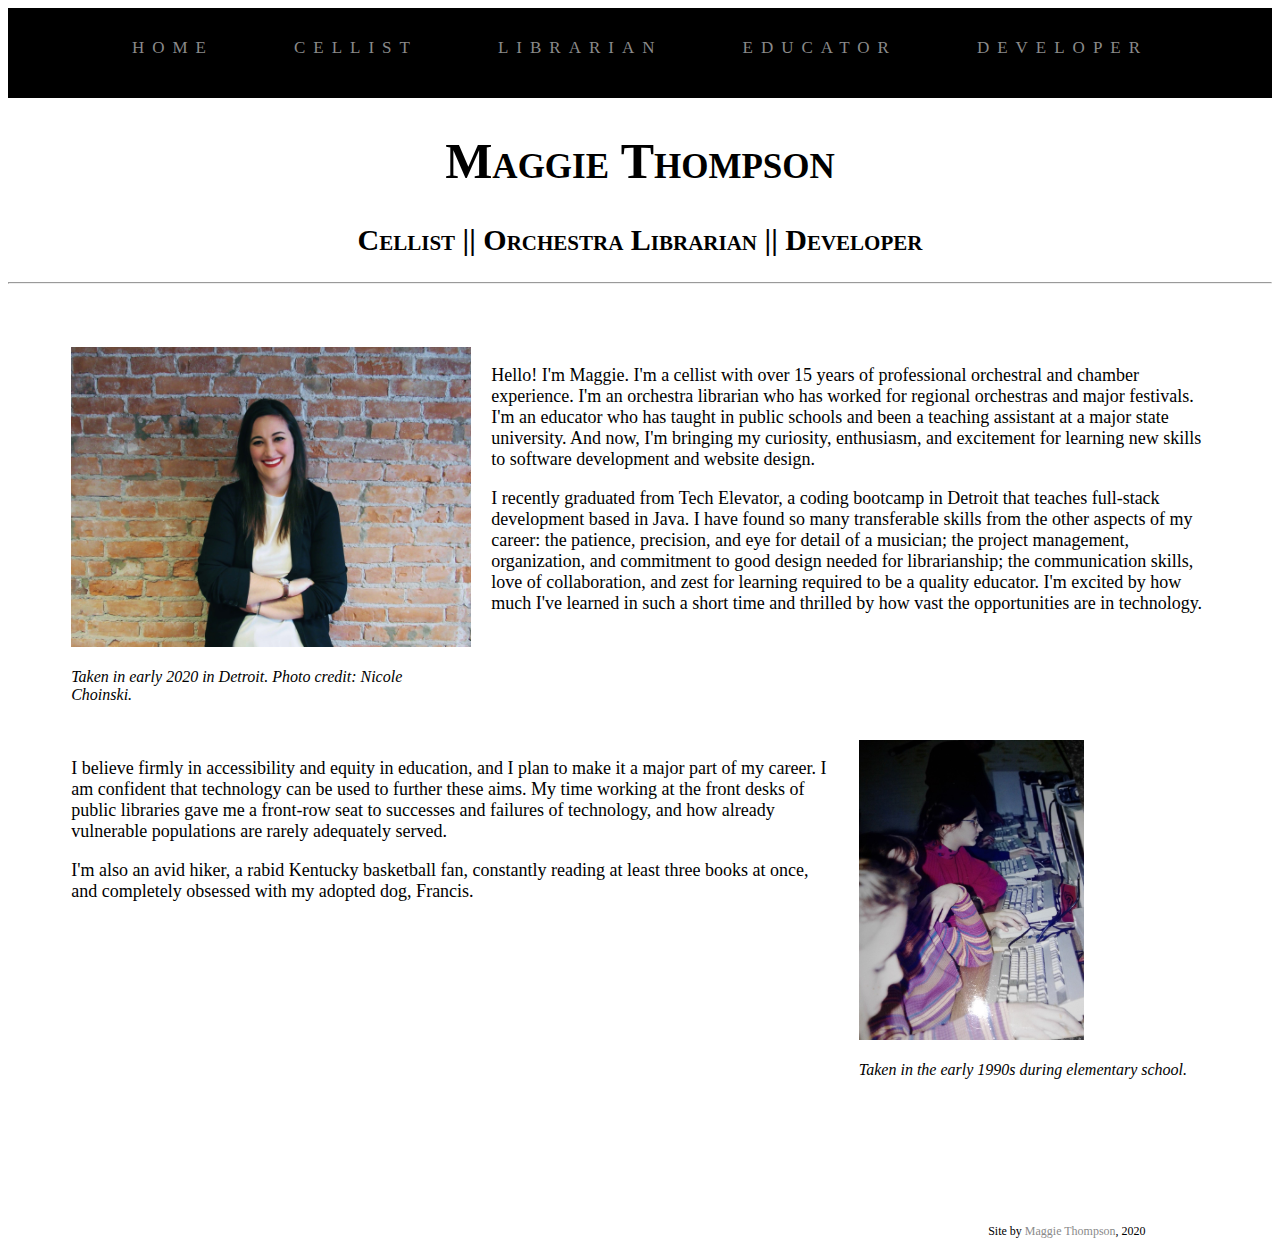
==== index.html @ 03f50238 "done for today" ====
<!DOCTYPE html>
<html>

<head>
    <title>Home</title>
    <link rel="stylesheet" type="text/css" href="site.css">
</head>

<body>
    <div class="site-wrapper">
        <div class="nav-wrapper">
            <div class="left-side">
                <div class="nav-link-wrapper">
                    <a href="index.html">Home</a>
                </div>
                <div class="nav-link-wrapper">
                    <a href="cellist.html">Cellist</a>
                </div>
                <div class="nav-link-wrapper">
                    <a href="librarian.html">Librarian</a>
                </div>
                <div class="nav-link-wrapper">
                    <a href="educator.html">Educator</a>
                </div>
                <div class="nav-link-wrapper">
                    <a href="developer.html">Developer</a>
                </div>
            </div>
        </div>

    <h1>Maggie Thompson</h1>
    <h2>Cellist || Orchestra Librarian || Developer</h2>
    <hr>
    <div id="home-block">
        <div id="#home-img1">
            <img src="img/teportrait.JPG" alt="A woman in a suit jacket with arms folded stands smiling in front of a brick wall.">
            <p id="caption">Taken in early 2020 in Detroit. Photo credit: Nicole Choinski.</p>
        </div>
        <div id="hp1">
            <p>Hello! I'm Maggie. I'm a cellist with over 15 years of professional orchestral and chamber experience. I'm an orchestra 
                librarian who has worked for regional orchestras and major festivals. I'm an educator who has taught in public schools 
                and been a teaching assistant at a major state university. And now, I'm bringing my curiosity, enthusiasm, and excitement
                for learning new skills to software development and website design.
            </p>
            <p>I recently graduated from Tech Elevator, a coding bootcamp in Detroit that teaches full-stack development based in Java. 
                I have found so many transferable skills from the other aspects of my career: the patience, precision, and eye for detail 
                of a musician; the project management, organization, and commitment to good design needed for librarianship; the communication
                skills, love of collaboration, and zest for learning required to be a quality educator. I'm excited by how much I've learned
                in such a short time and thrilled by how vast the opportunities are in technology.
            </p>
        </div>
        <div id="#home-img2">
            <img src="img/kiddev.JPG" alt="A child sits at an old-fashioned computer, surrounded by classmates.">
            <p id="caption">Taken in the early 1990s during elementary school.</p>
        </div>
        <div id="hp2">
           <p>I believe firmly in accessibility and equity in education, and I plan to make it a major part of my career. I am confident 
                that technology can be used to further these aims. My time working at the front desks of public libraries gave me a front-row 
                seat to successes and failures of technology, and how already vulnerable populations are rarely adequately served.
            </p>
            <p>I'm also an avid hiker, a rabid Kentucky basketball fan, constantly reading at least three books at once, and completely obsessed 
                with my adopted dog, Francis.
            </p>
        </div>
    </div>

<!-- footer and end tags-->
    <br><br><br>
    <div class="footer">
        <p>Site by <a href="index.html">Maggie Thompson</a>, 2020</p>
    </div>

</div>
</body>
</html>
---- site.css ----
* {
    font-family: "Palatino Linotype", "Book Antiqua", Palatino, serif;
}

/* navbar */

.nav-wrapper {
    background-color: black;
    display: flex;
	flex-direction: row;
    padding: 30px;
}

.left-side {
    display: flex;
    margin: auto;
}

.nav-wrapper > .left-side > div {
    margin: auto;
    padding: 0px 40px;
    font-size: 17px;
    text-transform: uppercase;
    letter-spacing: 8px;
}

.nav-link-wrapper {
    height: 30px;
}

.nav-link-wrapper a {
    color: #8a8a8a;
    text-decoration: none;
}

.nav-link-wrapper a:hover {
    color: white;
}

.footer {
    text-align: right;
    font-size: 12px;
    margin-right: 10%;
}

h1 {
    font-size: 50px;
    text-align: center;
    font-variant: small-caps;
}

h2 {
    font-size: 30px;
    text-align: center;
    font-variant: small-caps;
}

h3 {
    font-size: 25px;
}

.textblock {
    font-size: 18px;
    margin: 50px;
}

button {
    background-color: black;
    color: white;
    border-radius: 25px;
    height: 25px;
    border: none !important;
}

a {
    color: #8a8a8a;
    text-decoration: none;
}

a:hover {
    color: #271a6e;
    text-decoration: none;
}

img {
    height: 300px;
}

/* home */

#home-block {
    font-size: 18px;
    margin: 5%;
    display: grid;
    grid-gap: 20px;
    grid-template-columns: 1fr 1fr 1fr;
    grid-template-areas:
        "h-img1 hp1 hp1"
        "hp2 hp2 h-img2";
}

#home-img1 {
    height: 350px;
    grid-area: h-img1;
}

#home-img2 {
    height: 350px;
    grid-area: h-img2;
}

#hp1 {
    grid-area: hp1;
}

#hp2 {
    grid-area: hp2;
}

/* cellist */

#cellist-block {
    font-size: 18px;
    margin: 5%;
    display: grid;
    grid-template-columns: 1fr 1fr 1fr;
    grid-template-areas:
        "c-img1 cp1 cp1"
        "cp2 cp2 c-img2"
        "c-img3 cp3 cp3";
}

#cp1 {
    grid-area: cp1;
}

#cp2 {
    grid-area: cp2;
}

#cp3 {
    grid-area: cp3;
}

#cello-img1 {
    height: 350px;
    grid-area: c-img1;
}

#cello-img2 {
    height: 350px;
    grid-area: c-img2;
}

#caption {
    font-size: 16px;
    width: 400px;
    font-style: italic;
}


/* librarian */

#librarian-block {
    font-size: 18px;
    margin: 5%;
    display: grid;
    grid-gap: 20px;
    grid-template-columns: 1fr 1fr 1fr;
    grid-template-areas:
        "img1 lp1 lp1"
        "lp2 lp2 img2"
        "img3 lp3 lp3";
}

#lp1 {
    grid-area: lp1;
}

#lp2 {
    grid-area: lp2;
}

#lp3 {
    grid-area: lp3;
}

#library-img1 {
    height: 350px;
    grid-area: img1;
}

#library-img2 {
    height: 350px;
    grid-area: img2;
}

#library-img3 {
    height: 350px;
    grid-area: img3;
}

#caption {
    font-size: 16px;
    width: 400px;
    font-style: italic;
}


/* educator */

.educator-block {
    font-size: 18px;
    margin: 5%;
    display: grid;
    grid-gap: 20px;
    grid-template-columns: 1fr 1fr 1fr;
    grid-template-areas:
        "ep1 ep1 ep1"
        "e-img ep2 ep2";
}

#ep1 {
    grid-area: ep1;
}

#ep2 {
    grid-area: ep2;
}

#educator-img {
    height: 350px;
    grid-area: e-img;
}

#caption {
    font-size: 16px;
    width: 350px;
    font-style: italic;
}
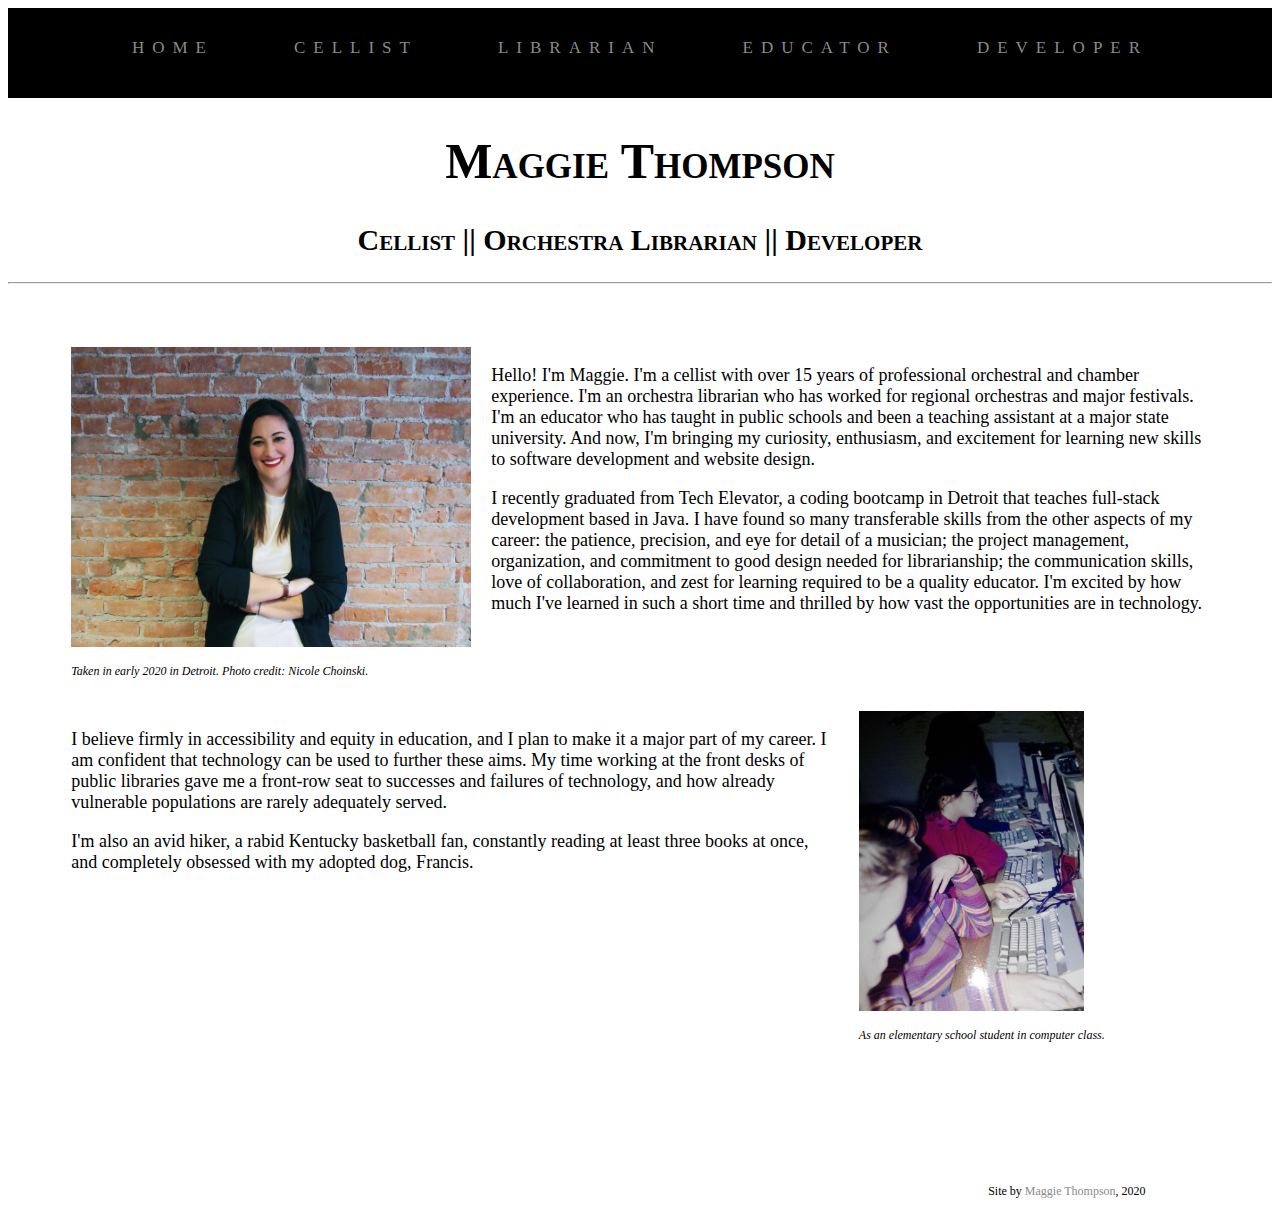
==== commit c81fe699: "updates" ====
--- a/index.html
+++ b/index.html
@@ -51,7 +51,7 @@
         </div>
         <div id="#home-img2">
             <img src="img/kiddev.JPG" alt="A child sits at an old-fashioned computer, surrounded by classmates.">
-            <p id="caption">Taken in the early 1990s during elementary school.</p>
+            <p id="caption">As an elementary school student in computer class.</p>
         </div>
         <div id="hp2">
            <p>I believe firmly in accessibility and equity in education, and I plan to make it a major part of my career. I am confident 
--- a/site.css
+++ b/site.css
@@ -1,5 +1,9 @@
 * {
     font-family: "Palatino Linotype", "Book Antiqua", Palatino, serif;
+}
+
+hr {
+    background-color: #AF9164;
 }
 
 /* navbar */
@@ -72,6 +76,10 @@
     border: none !important;
 }
 
+button:hover {
+    background-color: #AF9164;
+}
+
 a {
     color: #8a8a8a;
     text-decoration: none;
@@ -153,7 +161,7 @@
 }
 
 #caption {
-    font-size: 16px;
+    font-size: 12px;
     width: 400px;
     font-style: italic;
 }
@@ -165,12 +173,12 @@
     font-size: 18px;
     margin: 5%;
     display: grid;
-    grid-gap: 20px;
     grid-template-columns: 1fr 1fr 1fr;
     grid-template-areas:
         "img1 lp1 lp1"
         "lp2 lp2 img2"
-        "img3 lp3 lp3";
+        "img3 lp3 lp3"
+        "lp4 lp4 lp4";
 }
 
 #lp1 {
@@ -185,6 +193,10 @@
     grid-area: lp3;
 }
 
+#lp4 {
+    grid-area: lp4;
+}
+
 #library-img1 {
     height: 350px;
     grid-area: img1;
@@ -201,7 +213,7 @@
 }
 
 #caption {
-    font-size: 16px;
+    font-size: 12px;
     width: 400px;
     font-style: italic;
 }
@@ -213,7 +225,6 @@
     font-size: 18px;
     margin: 5%;
     display: grid;
-    grid-gap: 20px;
     grid-template-columns: 1fr 1fr 1fr;
     grid-template-areas:
         "ep1 ep1 ep1"
@@ -234,7 +245,14 @@
 }
 
 #caption {
-    font-size: 16px;
+    font-size: 12px;
     width: 350px;
     font-style: italic;
+}
+
+/* developer */
+
+#detailsCap4 > img {
+    margin: 5px 20px;
+    height: 400px;
 }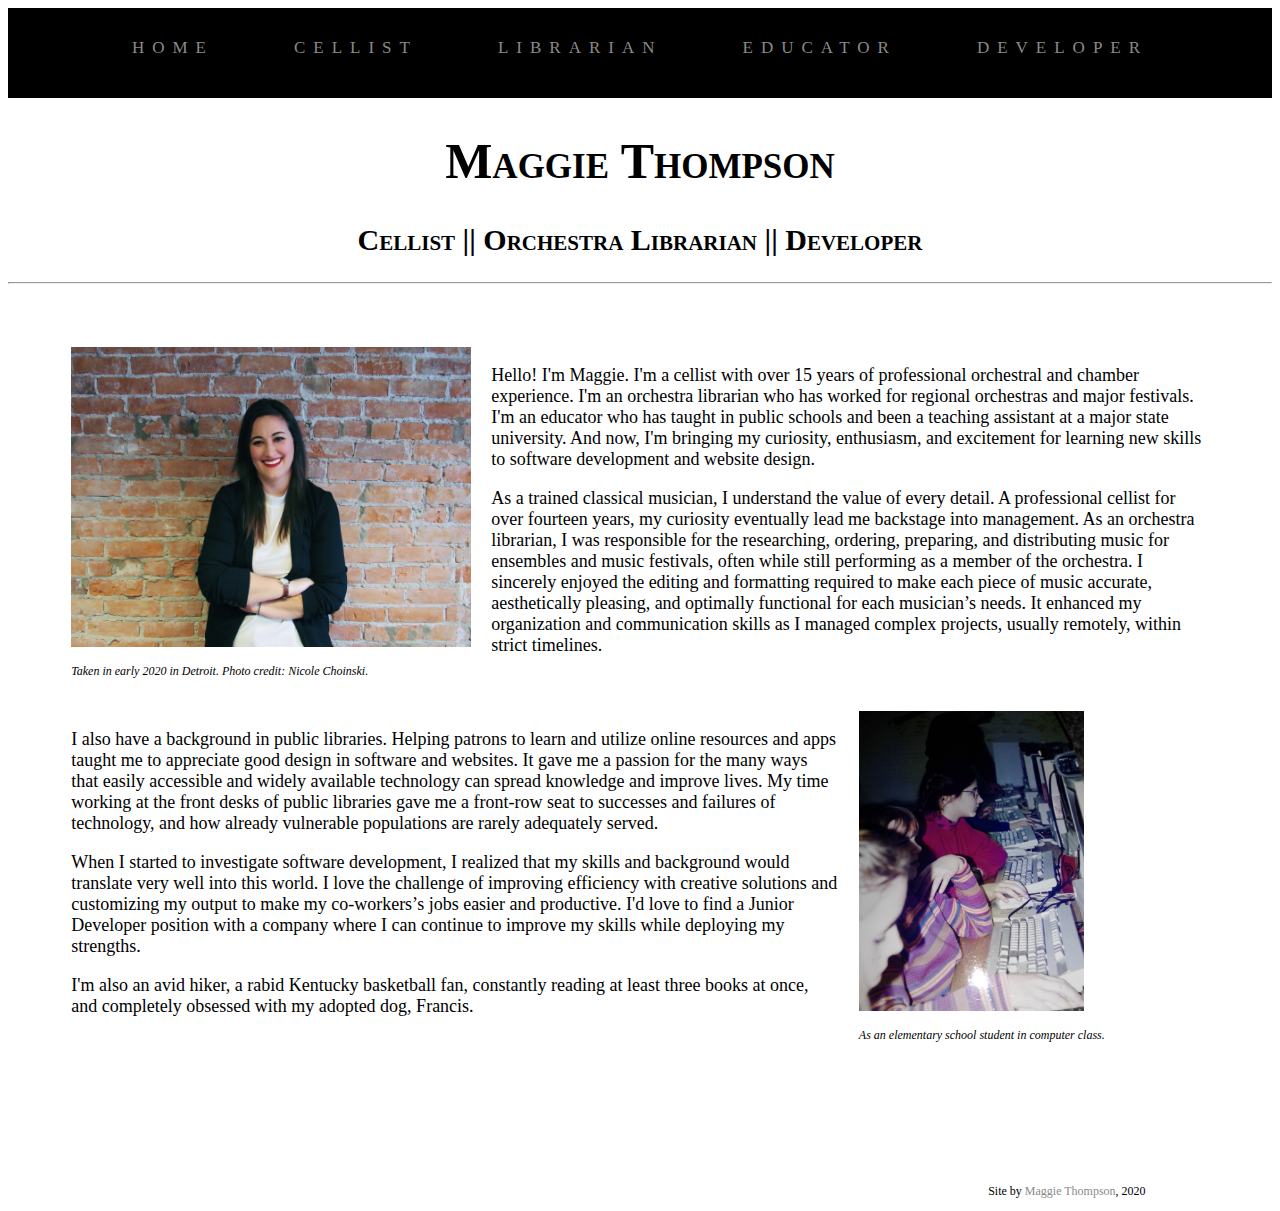
==== commit 25fe6ca3: "updated links" ====
--- a/index.html
+++ b/index.html
@@ -42,22 +42,29 @@
                 and been a teaching assistant at a major state university. And now, I'm bringing my curiosity, enthusiasm, and excitement
                 for learning new skills to software development and website design.
             </p>
-            <p>I recently graduated from Tech Elevator, a coding bootcamp in Detroit that teaches full-stack development based in Java. 
-                I have found so many transferable skills from the other aspects of my career: the patience, precision, and eye for detail 
-                of a musician; the project management, organization, and commitment to good design needed for librarianship; the communication
-                skills, love of collaboration, and zest for learning required to be a quality educator. I'm excited by how much I've learned
-                in such a short time and thrilled by how vast the opportunities are in technology.
-            </p>
+            <p>As a trained classical musician, I understand the value of every detail. A professional cellist for over fourteen years, my 
+                curiosity eventually lead me backstage into management. As an orchestra librarian, I was responsible for the researching, ordering, 
+                preparing, and distributing music for ensembles and music festivals, often while still performing as a member of the orchestra. I 
+                sincerely enjoyed the editing and formatting required to make each piece of music accurate, aesthetically pleasing, and optimally 
+                functional for each musician’s needs. It enhanced my organization and communication skills as I managed complex projects, usually 
+                remotely, within strict timelines.</p>
+            
         </div>
         <div id="#home-img2">
             <img src="img/kiddev.JPG" alt="A child sits at an old-fashioned computer, surrounded by classmates.">
             <p id="caption">As an elementary school student in computer class.</p>
         </div>
         <div id="hp2">
-           <p>I believe firmly in accessibility and equity in education, and I plan to make it a major part of my career. I am confident 
-                that technology can be used to further these aims. My time working at the front desks of public libraries gave me a front-row 
-                seat to successes and failures of technology, and how already vulnerable populations are rarely adequately served.
-            </p>
+            <p>I also have a background in public libraries. Helping patrons to learn and utilize online resources and apps taught me to appreciate 
+                good design in software and websites. It gave me a passion for the many ways that easily accessible and widely available technology 
+                can spread knowledge and improve lives. My time working at the front desks of public libraries gave me a front-row 
+                    seat to successes and failures of technology, and how already vulnerable populations are rarely adequately served.
+                </p>
+            <p>
+                When I started to investigate software development, I realized that my skills and background would translate very well into this 
+                world. I love the challenge of improving efficiency with creative solutions and customizing my output to make my co-workers’s jobs 
+                easier and productive. I'd love to find a Junior Developer position with a company where I can continue to improve my skills while 
+                deploying my strengths. </p>
             <p>I'm also an avid hiker, a rabid Kentucky basketball fan, constantly reading at least three books at once, and completely obsessed 
                 with my adopted dog, Francis.
             </p>
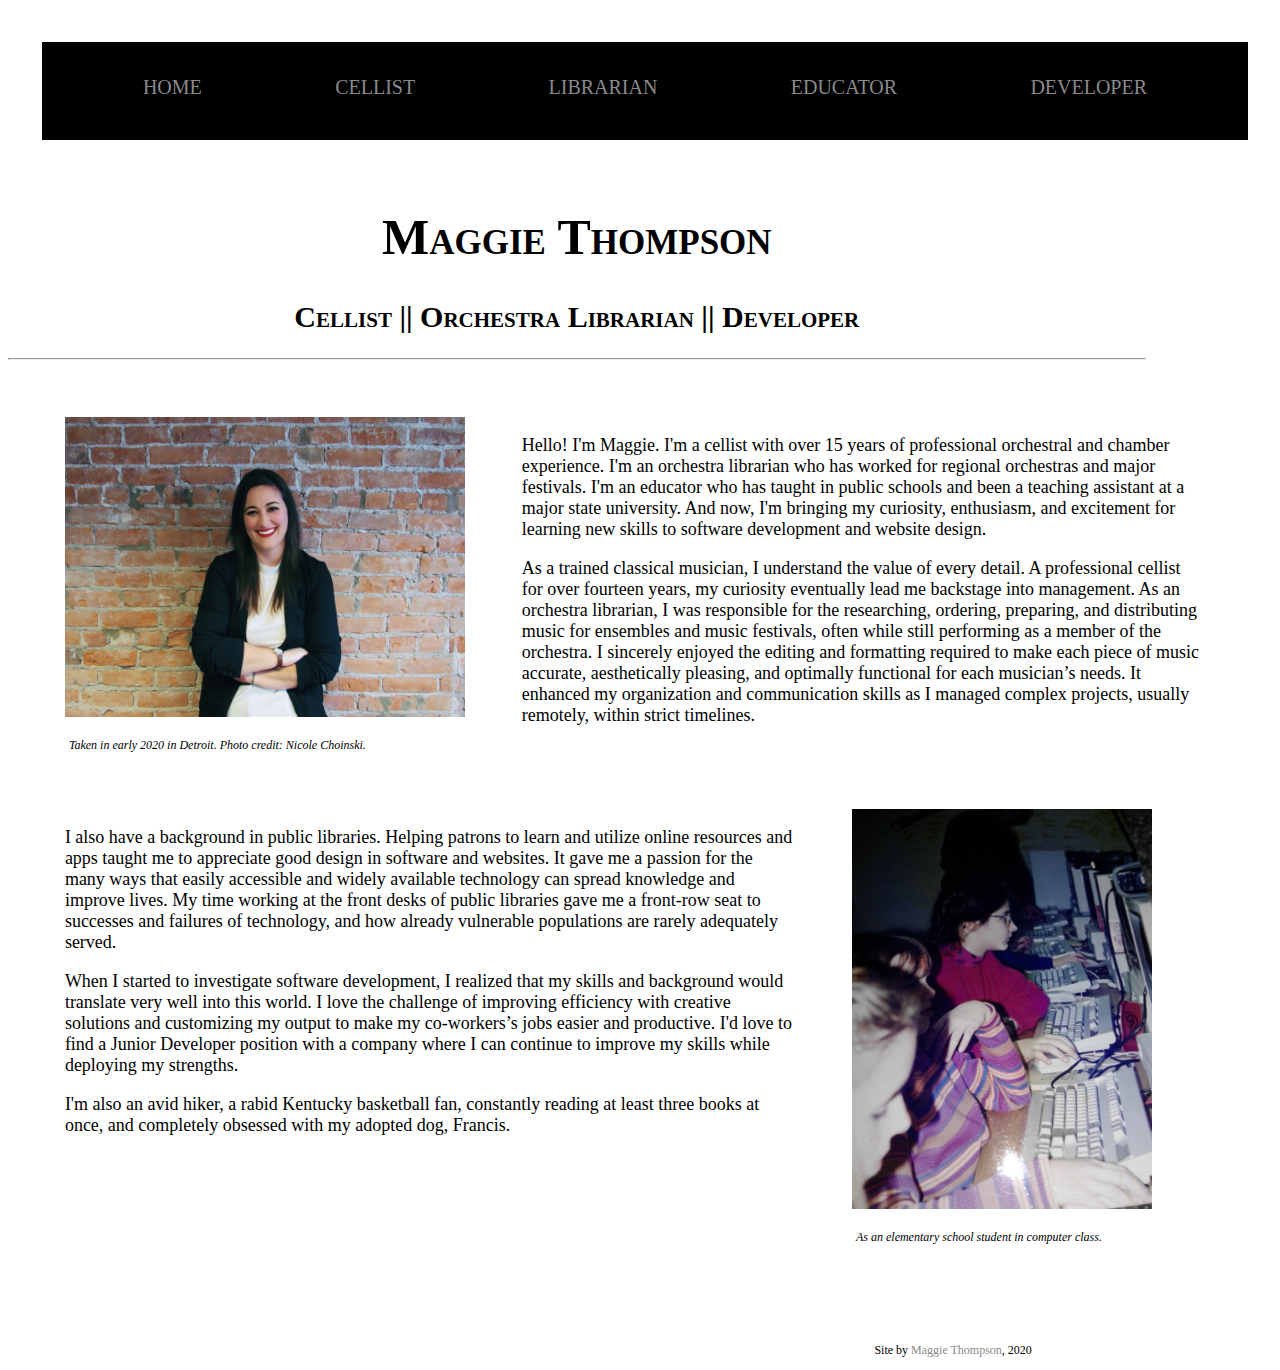
==== commit 0fcf0874: "responsive edits in progress" ====
--- a/index.html
+++ b/index.html
@@ -9,7 +9,7 @@
 <body>
     <div class="site-wrapper">
         <div class="nav-wrapper">
-            <div class="left-side">
+            <div class="nav-links">
                 <div class="nav-link-wrapper">
                     <a href="index.html">Home</a>
                 </div>
@@ -28,55 +28,55 @@
             </div>
         </div>
 
-    <h1>Maggie Thompson</h1>
-    <h2>Cellist || Orchestra Librarian || Developer</h2>
-    <hr>
-    <div id="home-block">
-        <div id="#home-img1">
-            <img src="img/teportrait.JPG" alt="A woman in a suit jacket with arms folded stands smiling in front of a brick wall.">
-            <p id="caption">Taken in early 2020 in Detroit. Photo credit: Nicole Choinski.</p>
+        <h1>Maggie Thompson</h1>
+        <h2>Cellist || Orchestra Librarian || Developer</h2>
+        <hr>
+        <div id="home-block">
+            <div id="home-img1">
+                <img src="img/teportrait.JPG" alt="A woman in a suit jacket with arms folded stands smiling in front of a brick wall.">
+                <p id="caption">Taken in early 2020 in Detroit. Photo credit: Nicole Choinski.</p>
+            </div>
+            <div id="hp1">
+                <p>Hello! I'm Maggie. I'm a cellist with over 15 years of professional orchestral and chamber experience. I'm an orchestra 
+                    librarian who has worked for regional orchestras and major festivals. I'm an educator who has taught in public schools 
+                    and been a teaching assistant at a major state university. And now, I'm bringing my curiosity, enthusiasm, and excitement
+                    for learning new skills to software development and website design.
+                </p>
+                <p>As a trained classical musician, I understand the value of every detail. A professional cellist for over fourteen years, my 
+                    curiosity eventually lead me backstage into management. As an orchestra librarian, I was responsible for the researching, ordering, 
+                    preparing, and distributing music for ensembles and music festivals, often while still performing as a member of the orchestra. I 
+                    sincerely enjoyed the editing and formatting required to make each piece of music accurate, aesthetically pleasing, and optimally 
+                    functional for each musician’s needs. It enhanced my organization and communication skills as I managed complex projects, usually 
+                    remotely, within strict timelines.</p>
+                
+            </div>
+            <div id="#home-img2">
+                <img src="img/kiddev.JPG" alt="A child sits at an old-fashioned computer, surrounded by classmates.">
+                <p id="caption">As an elementary school student in computer class.</p>
+            </div>
+            <div id="hp2">
+                <p>I also have a background in public libraries. Helping patrons to learn and utilize online resources and apps taught me to appreciate 
+                    good design in software and websites. It gave me a passion for the many ways that easily accessible and widely available technology 
+                    can spread knowledge and improve lives. My time working at the front desks of public libraries gave me a front-row 
+                        seat to successes and failures of technology, and how already vulnerable populations are rarely adequately served.
+                    </p>
+                <p>
+                    When I started to investigate software development, I realized that my skills and background would translate very well into this 
+                    world. I love the challenge of improving efficiency with creative solutions and customizing my output to make my co-workers’s jobs 
+                    easier and productive. I'd love to find a Junior Developer position with a company where I can continue to improve my skills while 
+                    deploying my strengths. </p>
+                <p>I'm also an avid hiker, a rabid Kentucky basketball fan, constantly reading at least three books at once, and completely obsessed 
+                    with my adopted dog, Francis.
+                </p>
+            </div>
         </div>
-        <div id="hp1">
-            <p>Hello! I'm Maggie. I'm a cellist with over 15 years of professional orchestral and chamber experience. I'm an orchestra 
-                librarian who has worked for regional orchestras and major festivals. I'm an educator who has taught in public schools 
-                and been a teaching assistant at a major state university. And now, I'm bringing my curiosity, enthusiasm, and excitement
-                for learning new skills to software development and website design.
-            </p>
-            <p>As a trained classical musician, I understand the value of every detail. A professional cellist for over fourteen years, my 
-                curiosity eventually lead me backstage into management. As an orchestra librarian, I was responsible for the researching, ordering, 
-                preparing, and distributing music for ensembles and music festivals, often while still performing as a member of the orchestra. I 
-                sincerely enjoyed the editing and formatting required to make each piece of music accurate, aesthetically pleasing, and optimally 
-                functional for each musician’s needs. It enhanced my organization and communication skills as I managed complex projects, usually 
-                remotely, within strict timelines.</p>
-            
-        </div>
-        <div id="#home-img2">
-            <img src="img/kiddev.JPG" alt="A child sits at an old-fashioned computer, surrounded by classmates.">
-            <p id="caption">As an elementary school student in computer class.</p>
-        </div>
-        <div id="hp2">
-            <p>I also have a background in public libraries. Helping patrons to learn and utilize online resources and apps taught me to appreciate 
-                good design in software and websites. It gave me a passion for the many ways that easily accessible and widely available technology 
-                can spread knowledge and improve lives. My time working at the front desks of public libraries gave me a front-row 
-                    seat to successes and failures of technology, and how already vulnerable populations are rarely adequately served.
-                </p>
-            <p>
-                When I started to investigate software development, I realized that my skills and background would translate very well into this 
-                world. I love the challenge of improving efficiency with creative solutions and customizing my output to make my co-workers’s jobs 
-                easier and productive. I'd love to find a Junior Developer position with a company where I can continue to improve my skills while 
-                deploying my strengths. </p>
-            <p>I'm also an avid hiker, a rabid Kentucky basketball fan, constantly reading at least three books at once, and completely obsessed 
-                with my adopted dog, Francis.
-            </p>
-        </div>
-    </div>
 
 <!-- footer and end tags-->
     <br><br><br>
     <div class="footer">
         <p>Site by <a href="index.html">Maggie Thompson</a>, 2020</p>
     </div>
-
+    </div>
 </div>
 </body>
 </html>--- a/site.css
+++ b/site.css
@@ -6,30 +6,32 @@
     background-color: #AF9164;
 }
 
+.site-wrapper {
+    max-height: 98%;
+    max-width: 90%;
+}
+
 /* navbar */
 
 .nav-wrapper {
     background-color: black;
+    display: inline-block;
+    padding: 3%;
+    width: 100%;
+    margin: 3%;
+    text-align: justify;
+}
+
+.nav-links {
     display: flex;
-	flex-direction: row;
-    padding: 30px;
-}
-
-.left-side {
-    display: flex;
-    margin: auto;
-}
-
-.nav-wrapper > .left-side > div {
-    margin: auto;
-    padding: 0px 40px;
-    font-size: 17px;
-    text-transform: uppercase;
-    letter-spacing: 8px;
 }
 
 .nav-link-wrapper {
     height: 30px;
+    margin: auto;
+    font-size: 20px;
+    text-transform: uppercase;
+    letter-spacing: 3%;
 }
 
 .nav-link-wrapper a {
@@ -91,29 +93,39 @@
 }
 
 img {
-    height: 300px;
+    max-height: 400px;
+    max-width: 400px;
+}
+
+.left {
+    float: left;
+    padding: 0 2% 2% 0;
+}
+
+.right {
+    float: right;
+    padding: 0 0 2% 2%;
 }
 
 /* home */
 
 #home-block {
-    font-size: 18px;
-    margin: 5%;
-    display: grid;
-    grid-gap: 20px;
+    width: 100%;
+    font-size: 18px;
+    margin: 5%;
+    display: grid;
+    grid-gap: 5%;
     grid-template-columns: 1fr 1fr 1fr;
     grid-template-areas:
         "h-img1 hp1 hp1"
         "hp2 hp2 h-img2";
 }
 
-#home-img1 {
-    height: 350px;
+#home-img {
     grid-area: h-img1;
 }
 
 #home-img2 {
-    height: 350px;
     grid-area: h-img2;
 }
 
@@ -132,38 +144,32 @@
     margin: 5%;
     display: grid;
     grid-template-columns: 1fr 1fr 1fr;
-    grid-template-areas:
-        "c-img1 cp1 cp1"
-        "cp2 cp2 c-img2"
-        "c-img3 cp3 cp3";
+    grid-gap: 5%;
+    grid-template-areas:
+        "cp1 cp1 cp1"
+        "cp2 cp2 cp2"
+        "cp3 cp3 cp3";
 }
 
 #cp1 {
     grid-area: cp1;
+    display: inline-block;
 }
 
 #cp2 {
     grid-area: cp2;
+    display: inline-block;
 }
 
 #cp3 {
     grid-area: cp3;
-}
-
-#cello-img1 {
-    height: 350px;
-    grid-area: c-img1;
-}
-
-#cello-img2 {
-    height: 350px;
-    grid-area: c-img2;
+    text-align: center;
 }
 
 #caption {
     font-size: 12px;
-    width: 400px;
     font-style: italic;
+    padding: 1%;
 }
 
 
@@ -174,6 +180,7 @@
     margin: 5%;
     display: grid;
     grid-template-columns: 1fr 1fr 1fr;
+    grid-gap: 5%;
     grid-template-areas:
         "img1 lp1 lp1"
         "lp2 lp2 img2"
@@ -226,6 +233,7 @@
     margin: 5%;
     display: grid;
     grid-template-columns: 1fr 1fr 1fr;
+    grid-gap: 5%;
     grid-template-areas:
         "ep1 ep1 ep1"
         "e-img ep2 ep2";
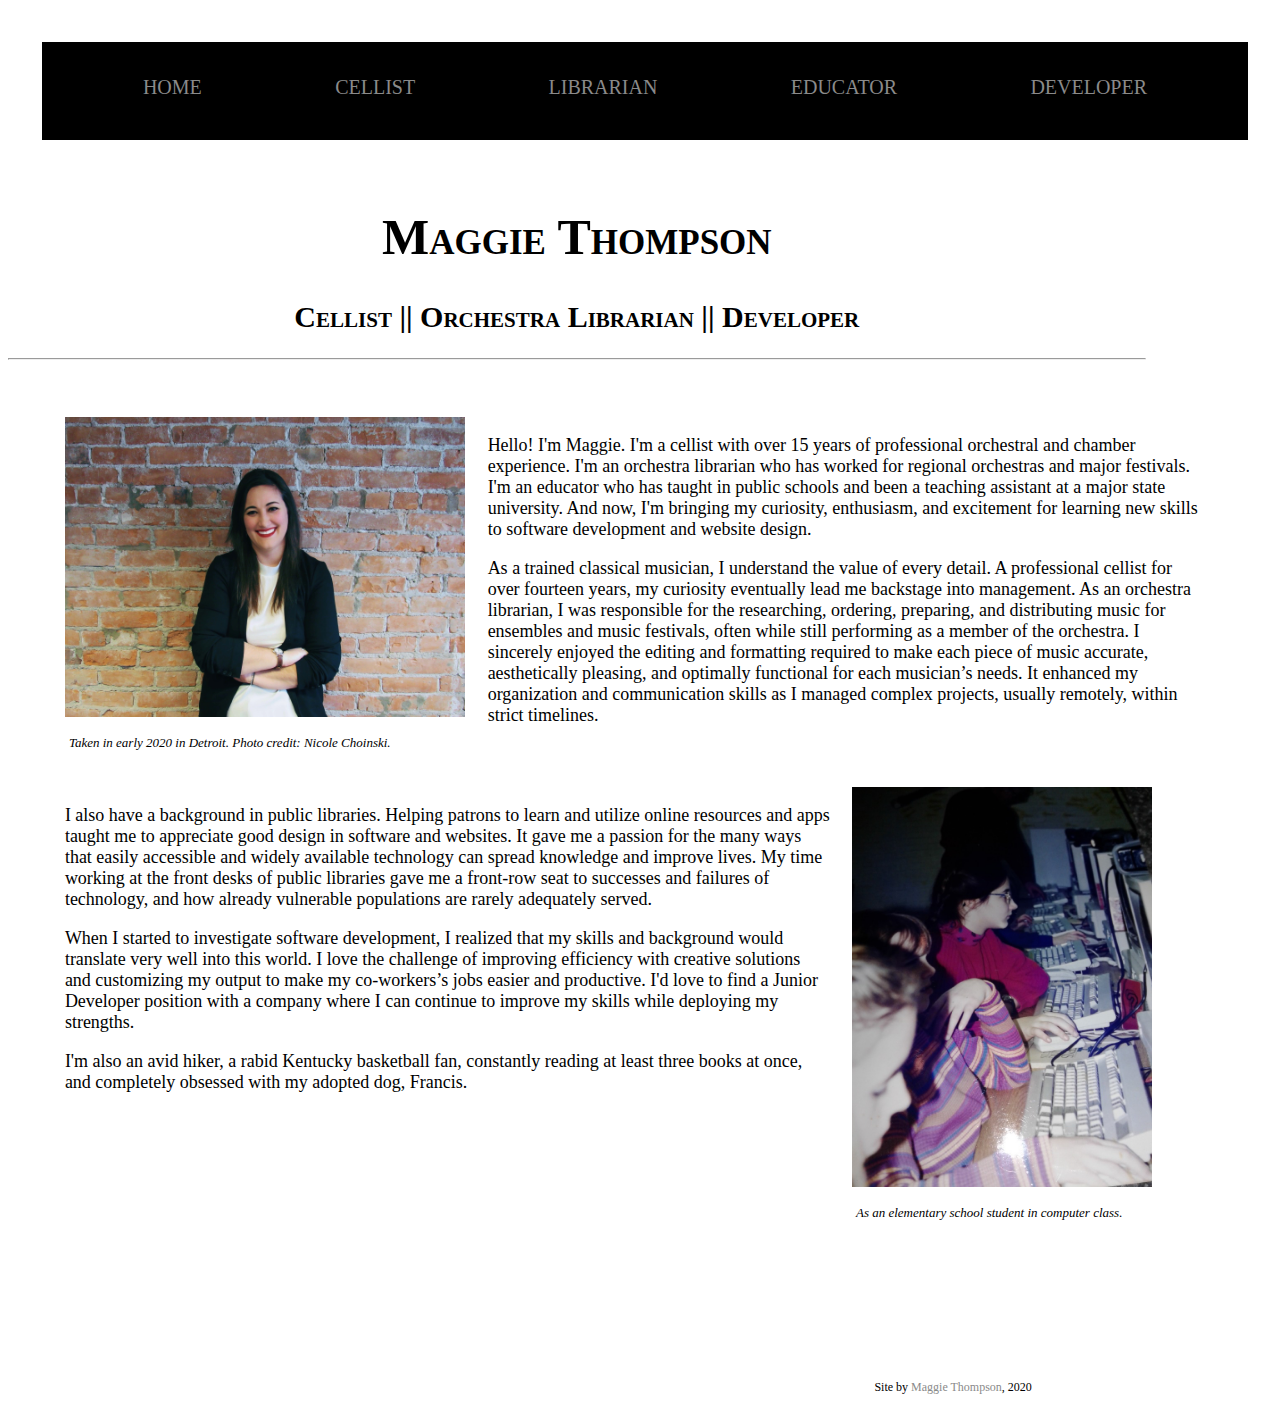
==== commit 6bb1f703: "responsiveness tweaks" ====
--- a/index.html
+++ b/index.html
@@ -32,11 +32,11 @@
         <h2>Cellist || Orchestra Librarian || Developer</h2>
         <hr>
         <div id="home-block">
-            <div id="home-img1">
-                <img src="img/teportrait.JPG" alt="A woman in a suit jacket with arms folded stands smiling in front of a brick wall.">
-                <p id="caption">Taken in early 2020 in Detroit. Photo credit: Nicole Choinski.</p>
-            </div>
             <div id="hp1">
+                <div class="left">
+                    <img src="img/teportrait.JPG" alt="A woman in a suit jacket with arms folded stands smiling in front of a brick wall.">
+                    <p id="caption">Taken in early 2020 in Detroit. Photo credit: Nicole Choinski.</p>
+                </div>
                 <p>Hello! I'm Maggie. I'm a cellist with over 15 years of professional orchestral and chamber experience. I'm an orchestra 
                     librarian who has worked for regional orchestras and major festivals. I'm an educator who has taught in public schools 
                     and been a teaching assistant at a major state university. And now, I'm bringing my curiosity, enthusiasm, and excitement
@@ -50,11 +50,11 @@
                     remotely, within strict timelines.</p>
                 
             </div>
-            <div id="#home-img2">
-                <img src="img/kiddev.JPG" alt="A child sits at an old-fashioned computer, surrounded by classmates.">
-                <p id="caption">As an elementary school student in computer class.</p>
-            </div>
             <div id="hp2">
+                <div class="right">
+                    <img src="img/kiddev.JPG" alt="A child sits at an old-fashioned computer, surrounded by classmates.">
+                    <p id="caption">As an elementary school student in computer class.</p>
+                </div>
                 <p>I also have a background in public libraries. Helping patrons to learn and utilize online resources and apps taught me to appreciate 
                     good design in software and websites. It gave me a passion for the many ways that easily accessible and widely available technology 
                     can spread knowledge and improve lives. My time working at the front desks of public libraries gave me a front-row 
--- a/site.css
+++ b/site.css
@@ -2,13 +2,57 @@
     font-family: "Palatino Linotype", "Book Antiqua", Palatino, serif;
 }
 
-hr {
-    background-color: #AF9164;
-}
 
 .site-wrapper {
     max-height: 98%;
     max-width: 90%;
+}
+
+img {
+    max-height: 400px;
+    max-width: 400px;
+}
+
+.left {
+    float: left;
+    padding: 0 2% 2% 0;
+}
+
+.right {
+    float: right;
+    padding: 0 0 2% 2%;
+}
+
+h1 {
+    font-size: 50px;
+    text-align: center;
+    font-variant: small-caps;
+}
+
+h2 {
+    font-size: 30px;
+    text-align: center;
+    font-variant: small-caps;
+}
+
+h3 {
+    font-size: 25px;
+}
+
+.textblock {
+    font-size: 18px;
+    margin: 50px;
+}
+
+#caption {
+    width: 350px;
+    font-size: 13px;
+    font-style: italic;
+    padding: 0 1%;
+}
+
+hr {
+    background-color: #AF9164;
 }
 
 /* navbar */
@@ -43,33 +87,6 @@
     color: white;
 }
 
-.footer {
-    text-align: right;
-    font-size: 12px;
-    margin-right: 10%;
-}
-
-h1 {
-    font-size: 50px;
-    text-align: center;
-    font-variant: small-caps;
-}
-
-h2 {
-    font-size: 30px;
-    text-align: center;
-    font-variant: small-caps;
-}
-
-h3 {
-    font-size: 25px;
-}
-
-.textblock {
-    font-size: 18px;
-    margin: 50px;
-}
-
 button {
     background-color: black;
     color: white;
@@ -92,49 +109,22 @@
     text-decoration: none;
 }
 
-img {
-    max-height: 400px;
-    max-width: 400px;
-}
-
-.left {
-    float: left;
-    padding: 0 2% 2% 0;
-}
-
-.right {
-    float: right;
-    padding: 0 0 2% 2%;
-}
-
 /* home */
 
 #home-block {
     width: 100%;
     font-size: 18px;
     margin: 5%;
-    display: grid;
-    grid-gap: 5%;
-    grid-template-columns: 1fr 1fr 1fr;
-    grid-template-areas:
-        "h-img1 hp1 hp1"
-        "hp2 hp2 h-img2";
-}
-
-#home-img {
-    grid-area: h-img1;
-}
-
-#home-img2 {
-    grid-area: h-img2;
+    display: flex;
+    flex-direction: column;
 }
 
 #hp1 {
-    grid-area: hp1;
+    display: inline-block;
 }
 
 #hp2 {
-    grid-area: hp2;
+    display: inline-block;
 }
 
 /* cellist */
@@ -142,109 +132,55 @@
 #cellist-block {
     font-size: 18px;
     margin: 5%;
-    display: grid;
-    grid-template-columns: 1fr 1fr 1fr;
-    grid-gap: 5%;
-    grid-template-areas:
-        "cp1 cp1 cp1"
-        "cp2 cp2 cp2"
-        "cp3 cp3 cp3";
+    display: flex;
+    flex-direction: column;
 }
 
 #cp1 {
-    grid-area: cp1;
     display: inline-block;
 }
 
 #cp2 {
-    grid-area: cp2;
     display: inline-block;
 }
 
 #cp3 {
-    grid-area: cp3;
     text-align: center;
 }
 
-#caption {
-    font-size: 12px;
-    font-style: italic;
-    padding: 1%;
-}
-
 
 /* librarian */
 
 #librarian-block {
     font-size: 18px;
     margin: 5%;
-    display: grid;
-    grid-template-columns: 1fr 1fr 1fr;
-    grid-gap: 5%;
-    grid-template-areas:
-        "img1 lp1 lp1"
-        "lp2 lp2 img2"
-        "img3 lp3 lp3"
-        "lp4 lp4 lp4";
+    display: flex;
+    flex-direction: column;
 }
 
 #lp1 {
-    grid-area: lp1;
+    display: inline-block;
 }
 
 #lp2 {
-    grid-area: lp2;
+    display: inline-block;
 }
 
 #lp3 {
-    grid-area: lp3;
-}
-
-#lp4 {
-    grid-area: lp4;
-}
-
-#library-img1 {
-    height: 350px;
-    grid-area: img1;
-}
-
-#library-img2 {
-    height: 350px;
-    grid-area: img2;
-}
-
-#library-img3 {
-    height: 350px;
-    grid-area: img3;
-}
-
-#caption {
-    font-size: 12px;
-    width: 400px;
-    font-style: italic;
-}
-
+    display: inline-block;
+}
 
 /* educator */
 
 .educator-block {
     font-size: 18px;
     margin: 5%;
-    display: grid;
-    grid-template-columns: 1fr 1fr 1fr;
-    grid-gap: 5%;
-    grid-template-areas:
-        "ep1 ep1 ep1"
-        "e-img ep2 ep2";
-}
-
-#ep1 {
-    grid-area: ep1;
+    display: flex;
+    flex-direction: column;
 }
 
 #ep2 {
-    grid-area: ep2;
+    display: inline-block;
 }
 
 #educator-img {
@@ -252,15 +188,14 @@
     grid-area: e-img;
 }
 
-#caption {
+/* developer */
+
+
+
+/* footer */
+
+.footer {
+    text-align: right;
     font-size: 12px;
-    width: 350px;
-    font-style: italic;
-}
-
-/* developer */
-
-#detailsCap4 > img {
-    margin: 5px 20px;
-    height: 400px;
+    margin-right: 10%;
 }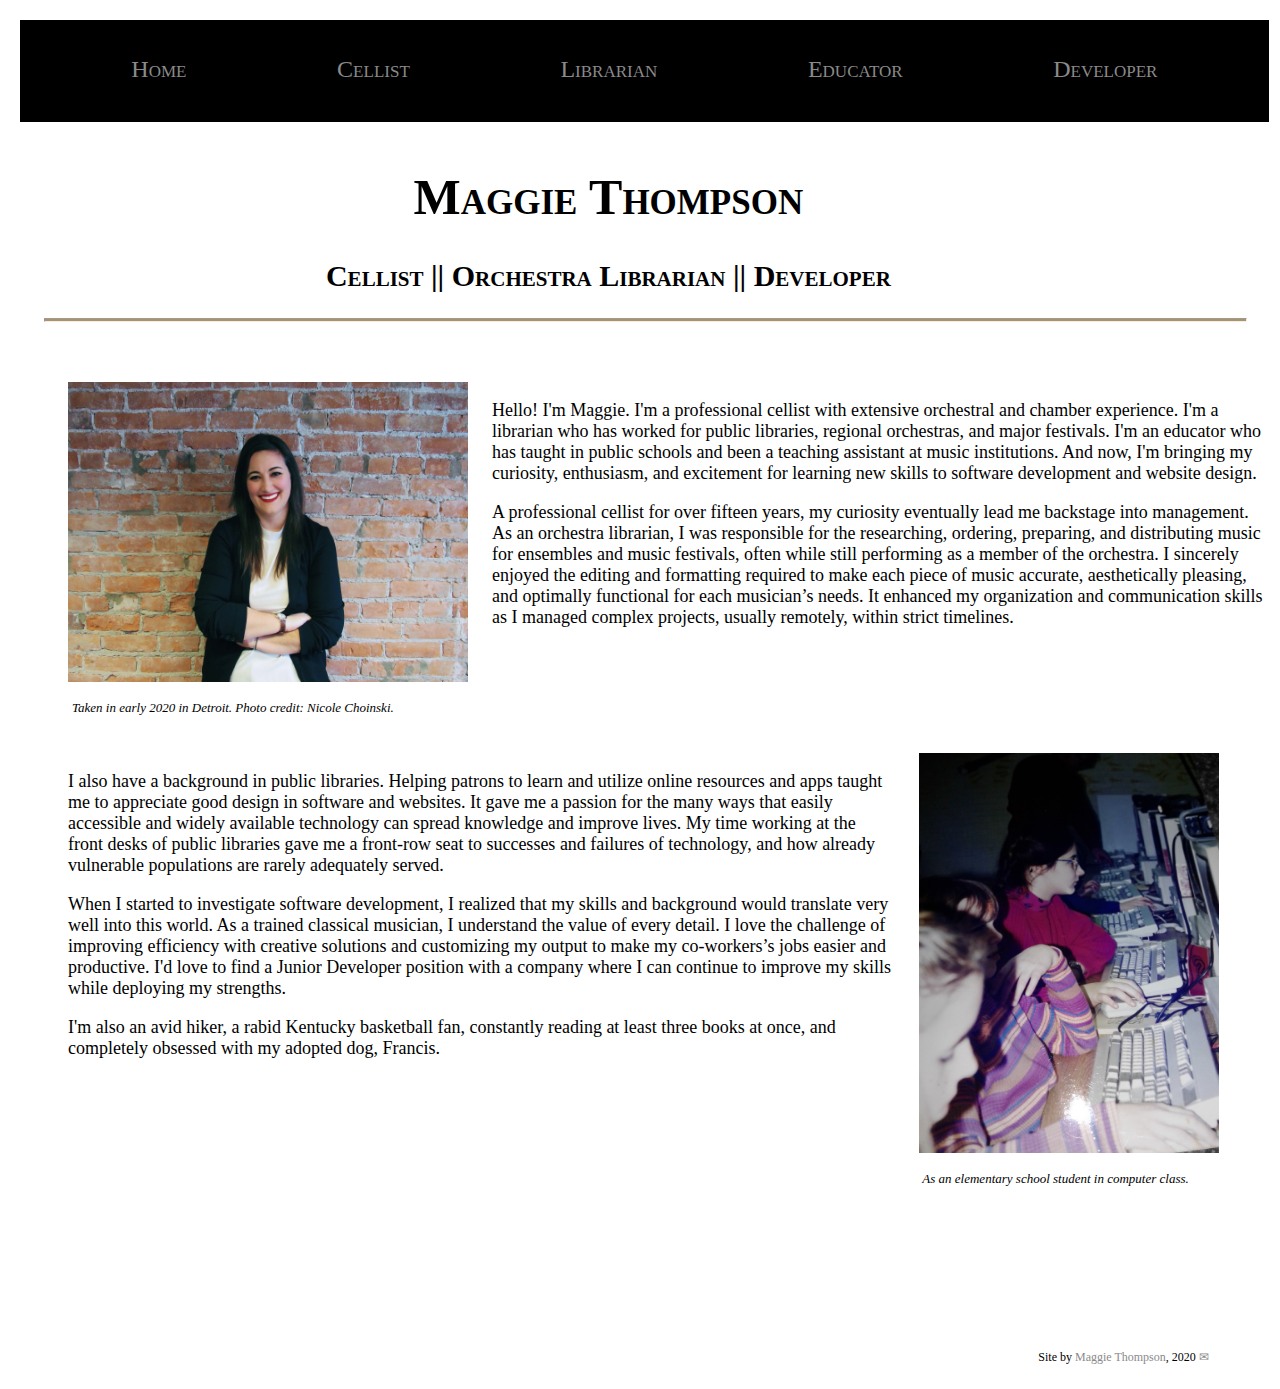
==== commit 59dccf37: "text updates" ====
--- a/index.html
+++ b/index.html
@@ -37,12 +37,12 @@
                     <img src="img/teportrait.JPG" alt="A woman in a suit jacket with arms folded stands smiling in front of a brick wall.">
                     <p id="caption">Taken in early 2020 in Detroit. Photo credit: Nicole Choinski.</p>
                 </div>
-                <p>Hello! I'm Maggie. I'm a cellist with over 15 years of professional orchestral and chamber experience. I'm an orchestra 
-                    librarian who has worked for regional orchestras and major festivals. I'm an educator who has taught in public schools 
-                    and been a teaching assistant at a major state university. And now, I'm bringing my curiosity, enthusiasm, and excitement
+                <p>Hello! I'm Maggie. I'm a professional cellist with extensive orchestral and chamber experience. I'm a librarian who has 
+                    worked for public libraries, regional orchestras, and major festivals. I'm an educator who has taught in public schools 
+                    and been a teaching assistant at music institutions. And now, I'm bringing my curiosity, enthusiasm, and excitement
                     for learning new skills to software development and website design.
                 </p>
-                <p>As a trained classical musician, I understand the value of every detail. A professional cellist for over fourteen years, my 
+                <p>A professional cellist for over fifteen years, my 
                     curiosity eventually lead me backstage into management. As an orchestra librarian, I was responsible for the researching, ordering, 
                     preparing, and distributing music for ensembles and music festivals, often while still performing as a member of the orchestra. I 
                     sincerely enjoyed the editing and formatting required to make each piece of music accurate, aesthetically pleasing, and optimally 
@@ -62,7 +62,7 @@
                     </p>
                 <p>
                     When I started to investigate software development, I realized that my skills and background would translate very well into this 
-                    world. I love the challenge of improving efficiency with creative solutions and customizing my output to make my co-workers’s jobs 
+                    world. As a trained classical musician, I understand the value of every detail. I love the challenge of improving efficiency with creative solutions and customizing my output to make my co-workers’s jobs 
                     easier and productive. I'd love to find a Junior Developer position with a company where I can continue to improve my skills while 
                     deploying my strengths. </p>
                 <p>I'm also an avid hiker, a rabid Kentucky basketball fan, constantly reading at least three books at once, and completely obsessed 
@@ -72,11 +72,10 @@
         </div>
 
 <!-- footer and end tags-->
-    <br><br><br>
-    <div class="footer">
-        <p>Site by <a href="index.html">Maggie Thompson</a>, 2020</p>
+        <br><br><br>
+        <div class="footer">
+            <p>Site by <a href="index.html">Maggie Thompson</a>, 2020 <a href="mailto:maggieplayscello@gmail.com">&#9993;</a></p>
+        </div>
     </div>
-    </div>
-</div>
 </body>
 </html>--- a/site.css
+++ b/site.css
@@ -2,10 +2,9 @@
     font-family: "Palatino Linotype", "Book Antiqua", Palatino, serif;
 }
 
-
 .site-wrapper {
     max-height: 98%;
-    max-width: 90%;
+    max-width: 95%;
 }
 
 img {
@@ -53,6 +52,9 @@
 
 hr {
     background-color: #AF9164;
+    height: 2px;
+    width: 100%;
+    margin: 0 3%;
 }
 
 /* navbar */
@@ -61,8 +63,8 @@
     background-color: black;
     display: inline-block;
     padding: 3%;
-    width: 100%;
-    margin: 3%;
+    width: 98%;
+    margin: 1%;
     text-align: justify;
 }
 
@@ -73,9 +75,9 @@
 .nav-link-wrapper {
     height: 30px;
     margin: auto;
-    font-size: 20px;
-    text-transform: uppercase;
+    font-size: 24px;
     letter-spacing: 3%;
+    font-variant: small-caps;
 }
 
 .nav-link-wrapper a {
@@ -190,6 +192,14 @@
 
 /* developer */
 
+.show-hide-button {
+    margin: 0 3%;
+}
+
+.icon {
+    height: 30px;
+    margin: 0 0 -0.5% 0;
+}
 
 
 /* footer */
@@ -197,5 +207,5 @@
 .footer {
     text-align: right;
     font-size: 12px;
-    margin-right: 10%;
+    margin-bottom: 2%;
 }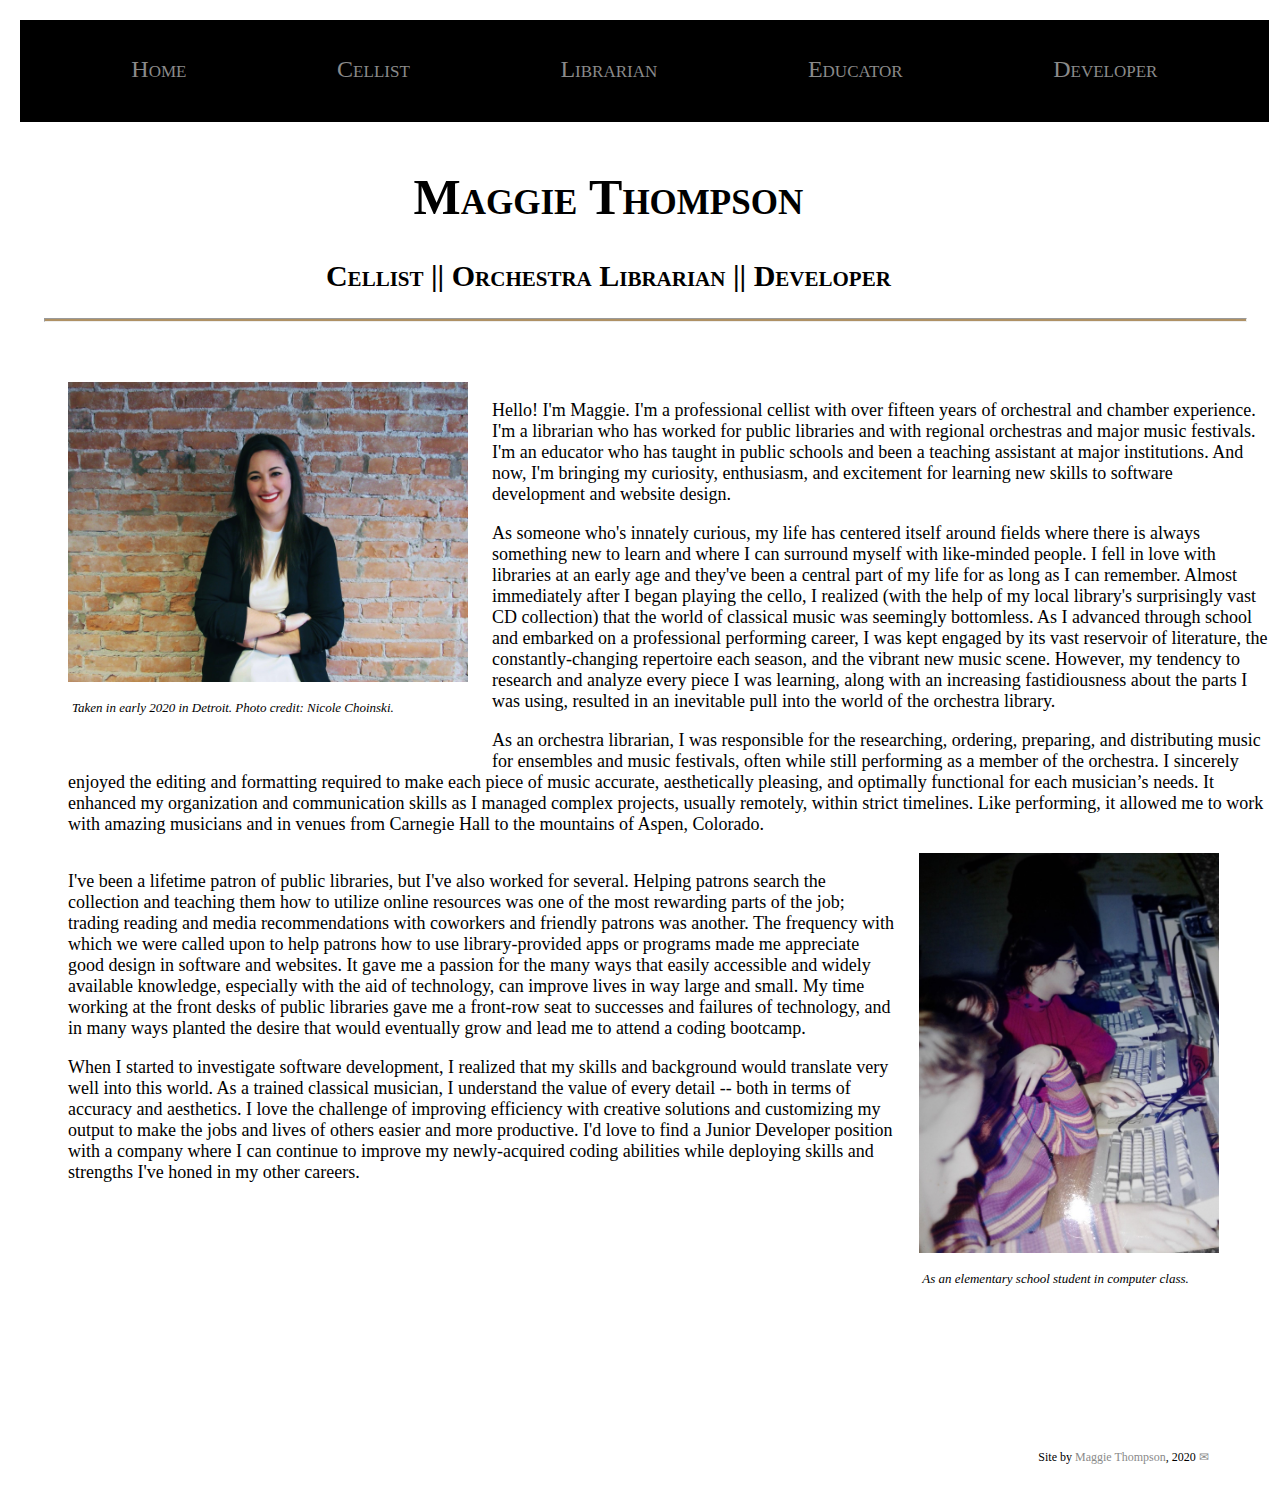
==== commit 36e0431e: "typos squashed" ====
--- a/index.html
+++ b/index.html
@@ -37,17 +37,27 @@
                     <img src="img/teportrait.JPG" alt="A woman in a suit jacket with arms folded stands smiling in front of a brick wall.">
                     <p id="caption">Taken in early 2020 in Detroit. Photo credit: Nicole Choinski.</p>
                 </div>
-                <p>Hello! I'm Maggie. I'm a professional cellist with extensive orchestral and chamber experience. I'm a librarian who has 
-                    worked for public libraries, regional orchestras, and major festivals. I'm an educator who has taught in public schools 
-                    and been a teaching assistant at music institutions. And now, I'm bringing my curiosity, enthusiasm, and excitement
-                    for learning new skills to software development and website design.
+                <p>Hello! I'm Maggie. I'm a professional cellist with over fifteen years of orchestral and chamber experience. I'm a librarian 
+                    who has worked for public libraries and with regional orchestras and major music festivals. 
+                    I'm an educator who has taught in public schools and been a teaching assistant at major institutions. And now, I'm bringing 
+                    my curiosity, enthusiasm, and excitement for learning new skills to software development and website design.
                 </p>
-                <p>A professional cellist for over fifteen years, my 
-                    curiosity eventually lead me backstage into management. As an orchestra librarian, I was responsible for the researching, ordering, 
-                    preparing, and distributing music for ensembles and music festivals, often while still performing as a member of the orchestra. I 
-                    sincerely enjoyed the editing and formatting required to make each piece of music accurate, aesthetically pleasing, and optimally 
-                    functional for each musician’s needs. It enhanced my organization and communication skills as I managed complex projects, usually 
-                    remotely, within strict timelines.</p>
+                <p>As someone who's innately curious, my life has centered itself around fields where there is always something new to learn 
+                    and where I can surround myself with like-minded people. I fell in love with libraries at an early age and they've been a 
+                    central part of my life for as long as I can remember. Almost immediately after I began playing the cello, I realized (with 
+                    the help of my local library's surprisingly vast CD collection) that the world of classical music was seemingly bottomless. 
+                    As I advanced through school and embarked on a professional performing career, I was kept engaged by its vast 
+                    reservoir of literature, the constantly-changing repertoire each season, and the vibrant new music scene. However, my 
+                    tendency to research and analyze every piece I was learning, along with an increasing fastidiousness about the parts I 
+                    was using, resulted in an inevitable pull into the world of the orchestra library.
+                </p>
+                <p>As an orchestra librarian, I was responsible for the researching, ordering, preparing, and distributing music for ensembles 
+                    and music festivals, often while still performing as a member of the orchestra. I sincerely enjoyed the editing and 
+                    formatting required to make each piece of music accurate, aesthetically pleasing, and optimally functional for each 
+                    musician’s needs. It enhanced my organization and communication skills as I managed complex projects, usually remotely, 
+                    within strict timelines. Like performing, it allowed me to work with amazing musicians and in venues from Carnegie Hall to 
+                    the mountains of Aspen, Colorado. 
+                </p>
                 
             </div>
             <div id="hp2">
@@ -55,18 +65,20 @@
                     <img src="img/kiddev.JPG" alt="A child sits at an old-fashioned computer, surrounded by classmates.">
                     <p id="caption">As an elementary school student in computer class.</p>
                 </div>
-                <p>I also have a background in public libraries. Helping patrons to learn and utilize online resources and apps taught me to appreciate 
-                    good design in software and websites. It gave me a passion for the many ways that easily accessible and widely available technology 
-                    can spread knowledge and improve lives. My time working at the front desks of public libraries gave me a front-row 
-                        seat to successes and failures of technology, and how already vulnerable populations are rarely adequately served.
-                    </p>
-                <p>
-                    When I started to investigate software development, I realized that my skills and background would translate very well into this 
-                    world. As a trained classical musician, I understand the value of every detail. I love the challenge of improving efficiency with creative solutions and customizing my output to make my co-workers’s jobs 
-                    easier and productive. I'd love to find a Junior Developer position with a company where I can continue to improve my skills while 
-                    deploying my strengths. </p>
-                <p>I'm also an avid hiker, a rabid Kentucky basketball fan, constantly reading at least three books at once, and completely obsessed 
-                    with my adopted dog, Francis.
+                <p>I've been a lifetime patron of public libraries, but I've also worked for several. Helping patrons search the collection and 
+                    teaching them how to utilize online resources was one of the most rewarding parts of the job; trading reading and 
+                    media recommendations with coworkers and friendly patrons was another. The frequency with which we were called upon to help 
+                    patrons how to use library-provided apps or programs made me appreciate good design in software and websites. It gave 
+                    me a passion for the many ways that easily accessible and widely available knowledge, especially with the aid of technology, 
+                    can improve lives in way large and small. My time working at the front desks of public libraries gave me a front-row 
+                    seat to successes and failures of technology, and in many ways planted the desire that would eventually grow and lead me to 
+                    attend a coding bootcamp.
+                </p>
+                <p>When I started to investigate software development, I realized that my skills and background would translate very well into 
+                    this world. As a trained classical musician, I understand the value of every detail -- both in terms of accuracy and 
+                    aesthetics. I love the challenge of improving efficiency with creative solutions and customizing my output to make the jobs 
+                    and lives of others easier and more productive. I'd love to find a Junior Developer position with a company where I can 
+                    continue to improve my newly-acquired coding abilities while deploying skills and strengths I've honed in my other careers. 
                 </p>
             </div>
         </div>
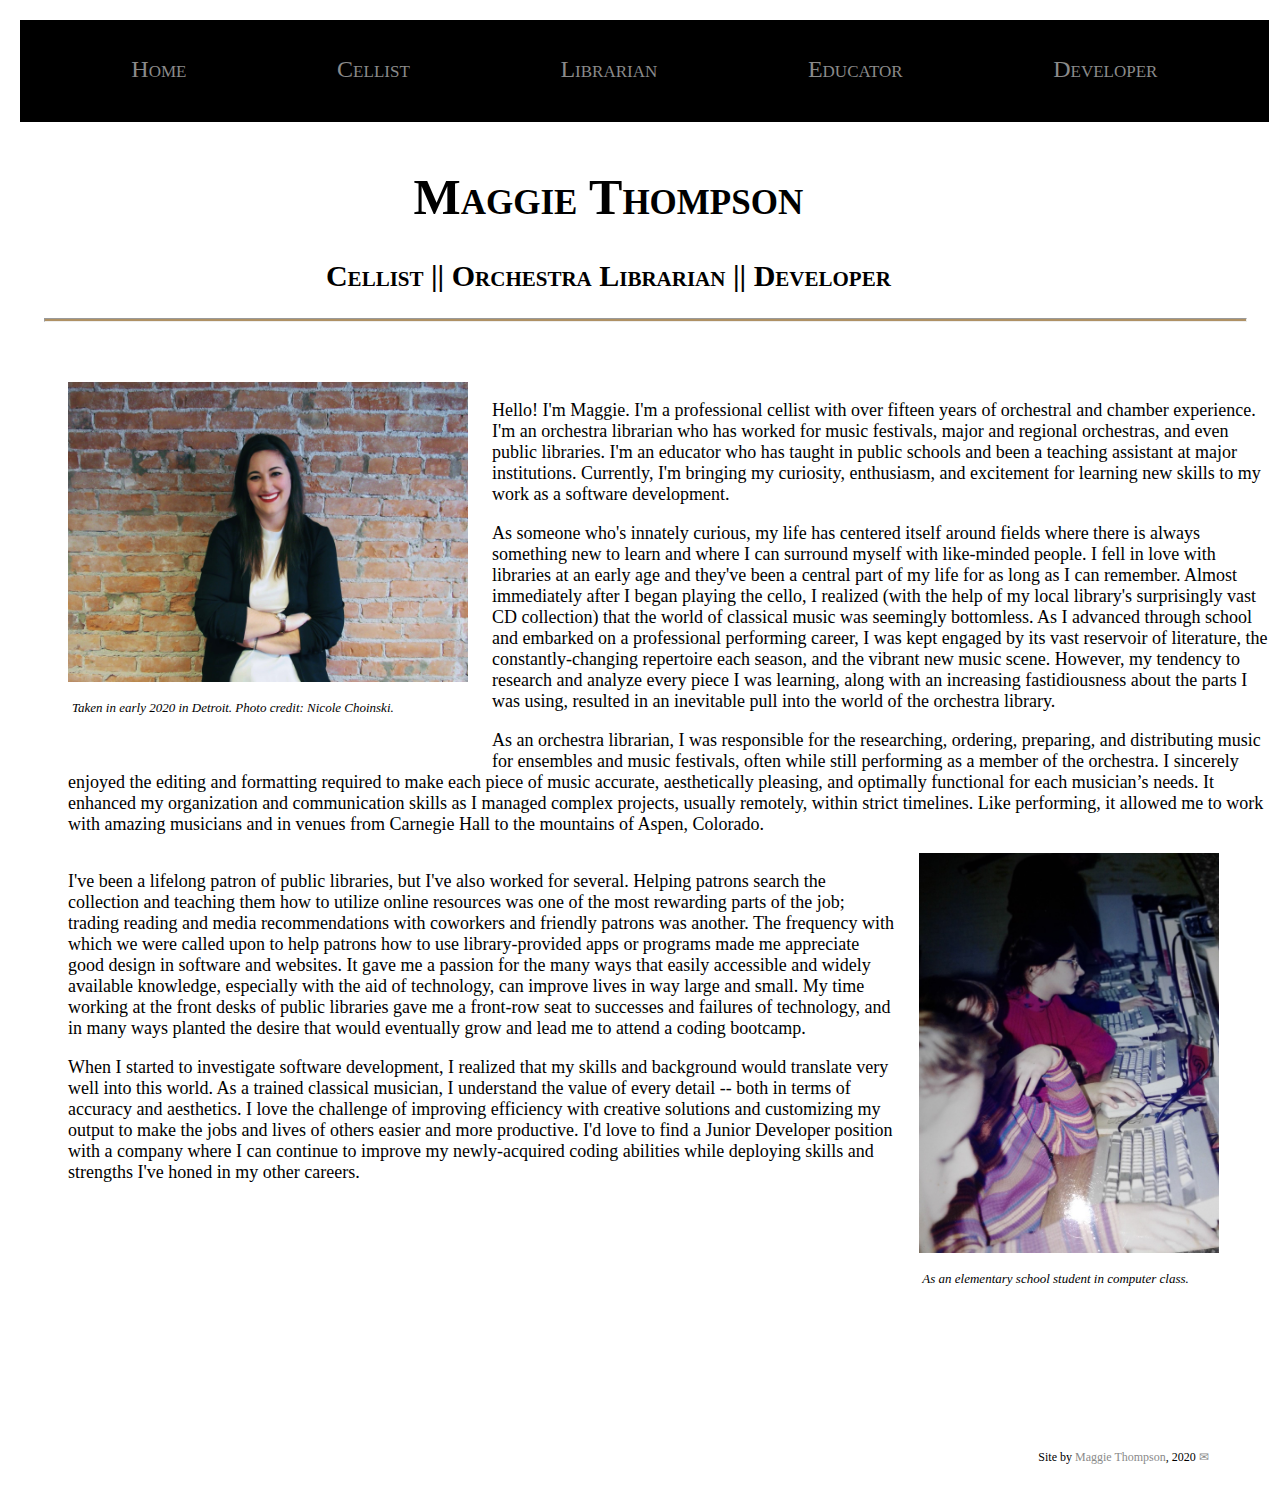
==== commit 9d6ad02c: "Minor text edits" ====
--- a/index.html
+++ b/index.html
@@ -37,10 +37,10 @@
                     <img src="img/teportrait.JPG" alt="A woman in a suit jacket with arms folded stands smiling in front of a brick wall.">
                     <p id="caption">Taken in early 2020 in Detroit. Photo credit: Nicole Choinski.</p>
                 </div>
-                <p>Hello! I'm Maggie. I'm a professional cellist with over fifteen years of orchestral and chamber experience. I'm a librarian 
-                    who has worked for public libraries and with regional orchestras and major music festivals. 
-                    I'm an educator who has taught in public schools and been a teaching assistant at major institutions. And now, I'm bringing 
-                    my curiosity, enthusiasm, and excitement for learning new skills to software development and website design.
+                <p>Hello! I'm Maggie. I'm a professional cellist with over fifteen years of orchestral and chamber experience. I'm an orchestra librarian 
+                    who has worked for music festivals, major and regional orchestras, and even public libraries. 
+                    I'm an educator who has taught in public schools and been a teaching assistant at major institutions. Currently, I'm bringing 
+                    my curiosity, enthusiasm, and excitement for learning new skills to my work as a software development.
                 </p>
                 <p>As someone who's innately curious, my life has centered itself around fields where there is always something new to learn 
                     and where I can surround myself with like-minded people. I fell in love with libraries at an early age and they've been a 
@@ -65,7 +65,7 @@
                     <img src="img/kiddev.JPG" alt="A child sits at an old-fashioned computer, surrounded by classmates.">
                     <p id="caption">As an elementary school student in computer class.</p>
                 </div>
-                <p>I've been a lifetime patron of public libraries, but I've also worked for several. Helping patrons search the collection and 
+                <p>I've been a lifelong patron of public libraries, but I've also worked for several. Helping patrons search the collection and 
                     teaching them how to utilize online resources was one of the most rewarding parts of the job; trading reading and 
                     media recommendations with coworkers and friendly patrons was another. The frequency with which we were called upon to help 
                     patrons how to use library-provided apps or programs made me appreciate good design in software and websites. It gave 
